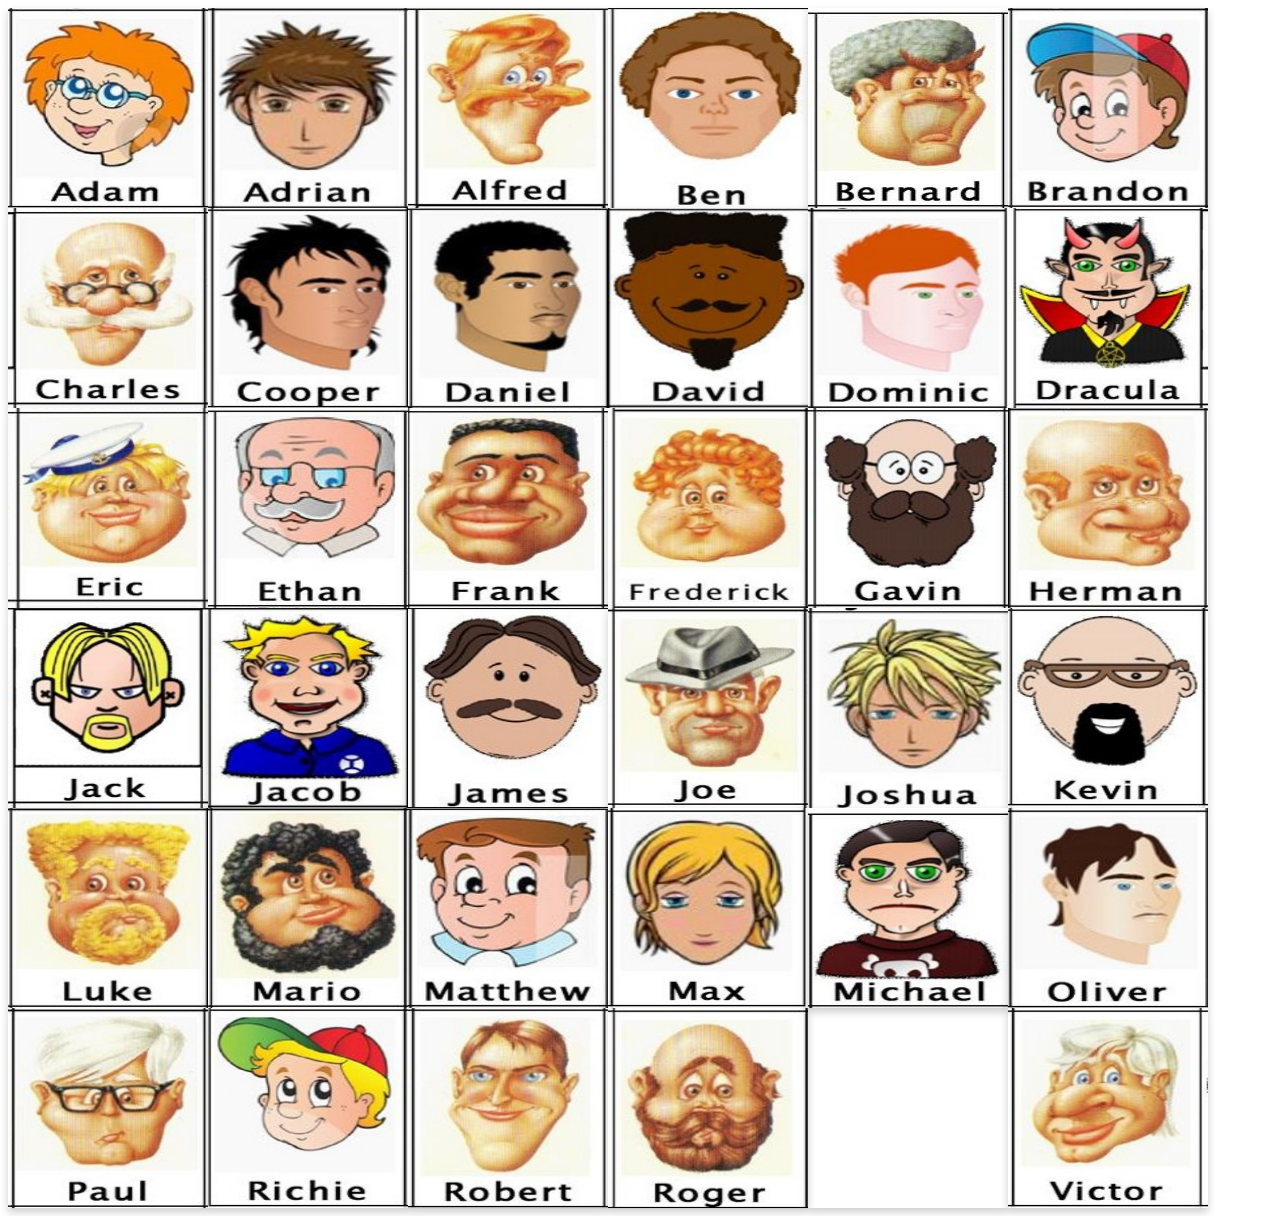
==== guess who/index.html @ 14587be9 "new push new" ====
<!DOCTYPE html>
<html>
<head>
  <meta name="viewport" content="width=device-width, initial-scale=1">
  <style>
    body {
      font-family: Arial, Helvetica, sans-serif;
    }

    #cardBox {
      position: relative;
      display: flex;
      flex-direction: row;
      flex-wrap: wrap;
    }

    .flip-card-front img,
    .flip-card-back img {
      width: 100%;
      height: 100%;
    }

    .flip-card {
      background-color: transparent;
      width: 200px;
      height: 200px;
      perspective: 1000px;
    }

    .flip-card-inner {
      position: relative;
      width: 100%;
      height: 100%;
      text-align: center;
      transition: transform 0.6s;
      transform-style: preserve-3d;
      box-shadow: 0 4px 8px 0 rgba(0, 0, 0, 0.2);
    }

    .flip .flip-card-inner {
      transform: rotateY(180deg);
    }

    .flip-card-front,
    .flip-card-back {
      position: absolute;
      width: 100%;
      height: 100%;
      -webkit-backface-visibility: hidden;
      backface-visibility: hidden;
    }

    .flip-card-front {
      background-color: #bbb;
      color: black;
    }

    .flip-card-back {
      background-color: #2980b9;
      color: white;
      transform: rotateY(180deg);
    }
  </style>
</head>

<body>

  <div id="cardBox"></div>

  <script>

    const NAMES = [
      "adam",
      "adrian",
      "alfred",
      "ben",
      "bernard",
      "brandon",
      "charles",
      "cooper",
      "daniel",
      "david",
      "domenic",
      "dracula",
      "eric",
      "ethan",
      "frank",
      "fredrick",
      "gavin",
      "herman",
      "jack",
      "jacob",
      "james",
      "joe",
      "joshua",
      "kevin",
      "luke",
      "mario",
      "matthew",
      "max",
      "michael",
      "oliver",
      "paul",
      "richie",
      "robert",
      "roger",
      "simon",
      "victor"
    ]


    let cardBox = document.querySelector("#cardBox");


    for (let i = 0; i < NAMES.length; i++) {

      console.log(i, `./img/boys/${NAMES[i]}.jpg`);
      let card = createCard(i);

      cardBox.appendChild(card);
    }



    function createCard(index) {
      
      let path = `./img/boys/${NAMES[index]}.jpg`

      let card = document.createElement("div");
      card.className = "flip-card";

      let cardInner = document.createElement("div");
      cardInner.className = "flip-card-inner";

      // front
      let cardFront = document.createElement("div");
      cardFront.className = "flip-card-front";

      let frontImg = document.createElement("img");
      frontImg.src = path;

      // back
      let cardBack = document.createElement("div");
      cardBack.className = "flip-card-back";

      let backImg = document.createElement("img");
      backImg.src = "./img/back.jpg";

      cardFront.appendChild(frontImg);
      cardBack.appendChild(backImg);

      cardInner.appendChild(cardFront);
      cardInner.appendChild(cardBack);

      card.appendChild(cardInner);

      card.addEventListener("click", () => {
        if (card.classList.contains("flip")) {
          card.classList.remove("flip");
        }
        else {
          card.classList.add("flip");
        }
      })

      return card;


    }

  </script>

</body>

</html>
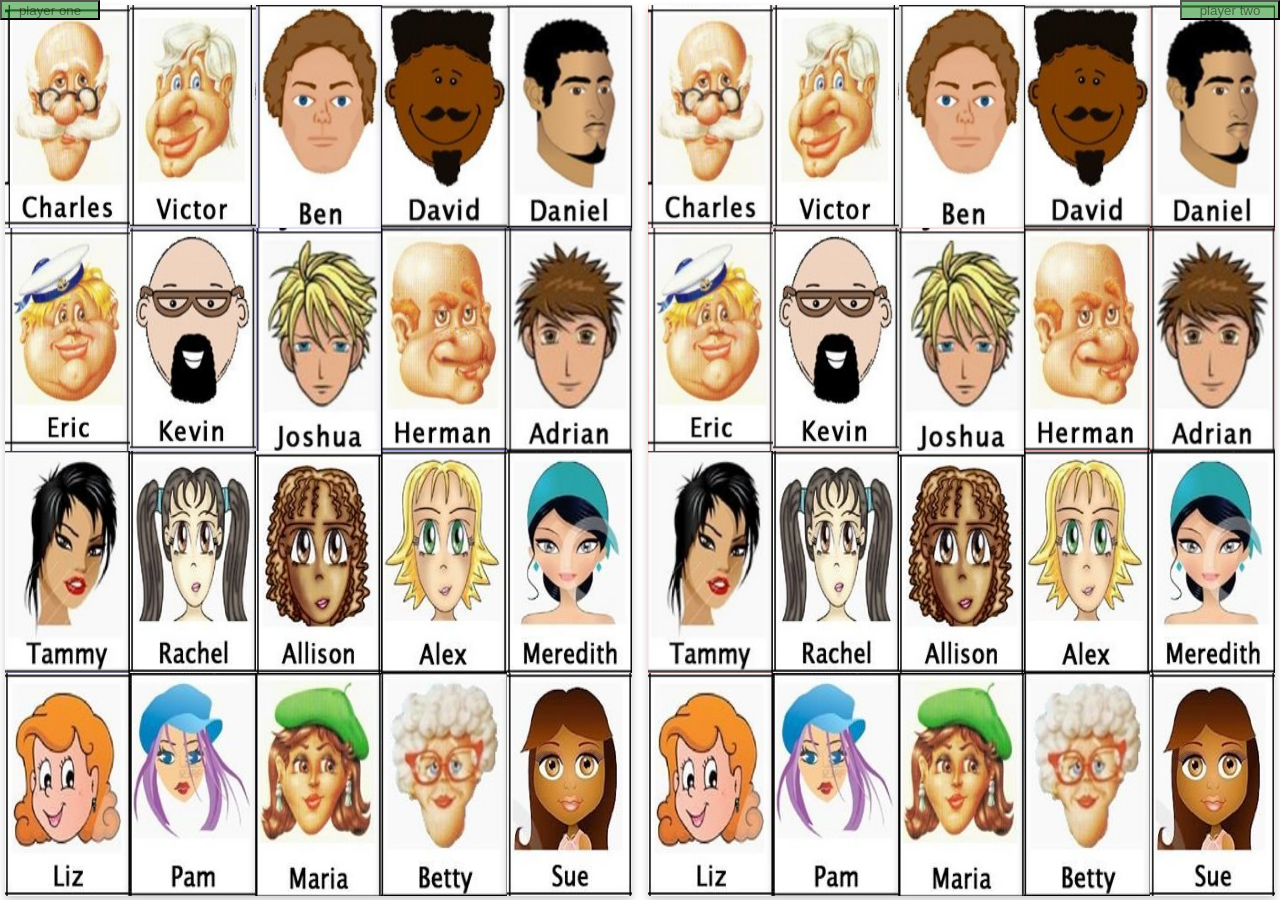
==== commit 986e6575: "guess who" ====
--- a/guess who/index.html
+++ b/guess who/index.html
@@ -1,5 +1,6 @@
 <!DOCTYPE html>
 <html>
+
 <head>
   <meta name="viewport" content="width=device-width, initial-scale=1">
   <style>
@@ -7,11 +8,28 @@
       font-family: Arial, Helvetica, sans-serif;
     }
 
-    #cardBox {
+    #cardBoxOne,
+    #cardBoxTwo {
       position: relative;
       display: flex;
       flex-direction: row;
       flex-wrap: wrap;
+      width: 49%;
+      height: 99%;
+      position: absolute;
+    }
+
+    #cardBoxOne {
+      background-color: blue;
+      left: 5px;
+      top: 5px;
+    }
+
+    #cardBoxTwo {
+      float: right;
+      background-color: red;
+      right: 5px;
+      top: 5px;
     }
 
     .flip-card-front img,
@@ -22,8 +40,8 @@
 
     .flip-card {
       background-color: transparent;
-      width: 200px;
-      height: 200px;
+      width: 20%;
+      height: 25%;
       perspective: 1000px;
     }
 
@@ -39,6 +57,7 @@
 
     .flip .flip-card-inner {
       transform: rotateY(180deg);
+      border: 1px solid black;
     }
 
     .flip-card-front,
@@ -60,16 +79,125 @@
       color: white;
       transform: rotateY(180deg);
     }
+
+    .ui {
+      position: fixed;
+      z-index: 5;
+    }
+
+    .hide {
+      visibility: hidden;
+    }
+
+    #playerOneInfo,
+    #playerTwoInfo {
+      width: 50vw;
+      height: 100vh;
+      position: fixed;
+      top: 0;
+      display: flex;
+      /* フレックスボックスを有効化 */
+      justify-content: center;
+      /* 水平方向の中央揃え */
+      align-items: center;
+      /* 垂直方向の中央揃え */
+      background-color: #b9292970;
+    }
+
+    #playerOneInfo {
+      left: 0;
+    }
+
+    #playerTwoInfo {
+      right: 0;
+    }
+
+    /*
+    open
+    */
+
+    #playerOneOpen {
+      top: 0;
+      left: 0;
+    }
+
+    #playerTwoOpen {
+      top: 0;
+      right: 0;
+    }
+
+    #playerTwoOpen,
+    #playerOneOpen {
+      z-index: 10;
+      position: fixed;
+      width: 100px;
+      height: 20px;
+      background-color: rgba(0, 128, 0, 0.479);
+      color: rgba(0, 5, 0, 0.479);
+      text-align: center;
+    }
   </style>
 </head>
 
 <body>
 
-  <div id="cardBox"></div>
+  <div id="cardBoxOne"></div>
+  <div id="cardBoxTwo"></div>
+
+  <div class="ui">
+    <button id="playerOneOpen">
+      player one
+    </button>
+    <div id="playerOneInfo" class="info hide"></div>
+
+    <button id="playerTwoOpen">
+      player two
+    </button>
+    <div id="playerTwoInfo" class="info hide"></div>
+  </div>
 
   <script>
 
-    const NAMES = [
+    const GIRLS = [
+      "alex",
+      "allison",
+      "andrea",
+      "anita",
+      "ashley",
+      "belle",
+      "betty",
+      "chelsie",
+      "cheryl",
+      "cleo",
+      "ellie",
+      "emaa",
+      "holly",
+      "karen",
+      "kate",
+      "kristy",
+      "liz",
+      "maria",
+      "meredith",
+      "nina",
+      "olivia",
+      "pam",
+      "pat",
+      "rachel",
+      "ruth",
+      "sabrina",
+      "sadie",
+      "sam",
+      "sandy",
+      "sarah",
+      "sophie",
+      "steph",
+      "sue",
+      "tammy",
+      "yoko",
+      "zoe"
+    ]
+
+    const BOYS = [
       "adam",
       "adrian",
       "alfred",
@@ -109,22 +237,8 @@
     ]
 
 
-    let cardBox = document.querySelector("#cardBox");
-
-
-    for (let i = 0; i < NAMES.length; i++) {
-
-      console.log(i, `./img/boys/${NAMES[i]}.jpg`);
-      let card = createCard(i);
-
-      cardBox.appendChild(card);
-    }
-
-
-
-    function createCard(index) {
-      
-      let path = `./img/boys/${NAMES[index]}.jpg`
+
+    function createCard(path) {
 
       let card = document.createElement("div");
       card.className = "flip-card";
@@ -168,6 +282,71 @@
 
     }
 
+
+    window.onload = function () {
+      let boyPath = Array.from(BOYS, (name) => `./img/boys/${name}.jpg`).sort(() => Math.random() - 0.5).slice(0, 10);
+      let girlPath = Array.from(GIRLS, (name) => `./img/girls/${name}.jpg`).sort(() => Math.random() - 0.5).slice(0, 10);
+
+      let combined = boyPath.concat(girlPath);
+
+      console.log(combined.length);
+
+      let cardBox = document.querySelector("#cardBoxOne");
+      let cardBoxTwo = document.querySelector("#cardBoxTwo");
+
+
+      for (let i = 0; i < combined.length; i++) {
+
+        let card = createCard(combined[i]);
+        cardBox.appendChild(card);
+
+        let cardTwo = createCard(combined[i]);
+        cardBoxTwo.appendChild(cardTwo);
+      }
+
+
+      let playerOneOpen = document.querySelector("#playerOneOpen");
+      let playerOneInfo = document.querySelector("#playerOneInfo");
+
+
+      let playerTwoOpen = document.querySelector("#playerTwoOpen");
+      let playerTwoInfo = document.querySelector("#playerTwoInfo");
+
+      let oneIndex = Math.floor(Math.random() * combined.length);
+      let twoIndex = Math.floor(Math.random() * combined.length);
+
+      let oneCard = createCard(combined[oneIndex]);
+      let twoCard = createCard(combined[twoIndex]);
+
+      playerOneInfo.appendChild(oneCard);
+      playerTwoInfo.appendChild(twoCard);
+
+
+      playerOneOpen.addEventListener("click", () => {
+
+        if (playerOneInfo.classList.contains("hide")) {
+          playerOneInfo.classList.remove("hide");
+        }
+        else {
+          playerOneInfo.classList.add("hide");
+        }
+
+      });
+
+      playerTwoOpen.addEventListener("click", () => {
+
+        console.log("hi")
+
+        if (playerTwoInfo.classList.contains("hide")) {
+          playerTwoInfo.classList.remove("hide");
+        }
+        else {
+          playerTwoInfo.classList.add("hide");
+        }
+
+      });
+    }
+
   </script>
 
 </body>
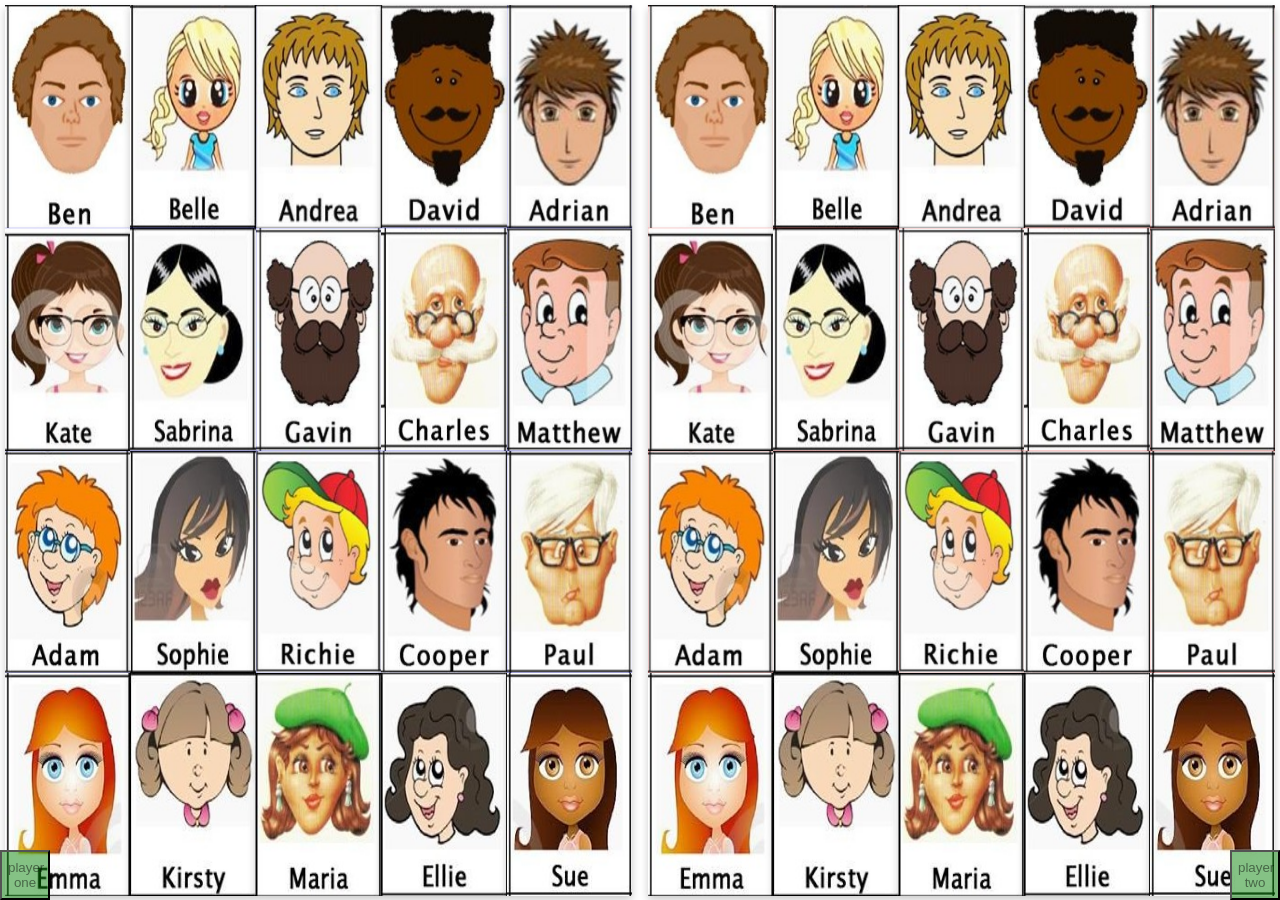
==== commit 0e449a7b: "guess who" ====
--- a/guess who/index.html
+++ b/guess who/index.html
@@ -3,140 +3,9 @@
 
 <head>
   <meta name="viewport" content="width=device-width, initial-scale=1">
-  <style>
-    body {
-      font-family: Arial, Helvetica, sans-serif;
-    }
-
-    #cardBoxOne,
-    #cardBoxTwo {
-      position: relative;
-      display: flex;
-      flex-direction: row;
-      flex-wrap: wrap;
-      width: 49%;
-      height: 99%;
-      position: absolute;
-    }
-
-    #cardBoxOne {
-      background-color: blue;
-      left: 5px;
-      top: 5px;
-    }
-
-    #cardBoxTwo {
-      float: right;
-      background-color: red;
-      right: 5px;
-      top: 5px;
-    }
-
-    .flip-card-front img,
-    .flip-card-back img {
-      width: 100%;
-      height: 100%;
-    }
-
-    .flip-card {
-      background-color: transparent;
-      width: 20%;
-      height: 25%;
-      perspective: 1000px;
-    }
-
-    .flip-card-inner {
-      position: relative;
-      width: 100%;
-      height: 100%;
-      text-align: center;
-      transition: transform 0.6s;
-      transform-style: preserve-3d;
-      box-shadow: 0 4px 8px 0 rgba(0, 0, 0, 0.2);
-    }
-
-    .flip .flip-card-inner {
-      transform: rotateY(180deg);
-      border: 1px solid black;
-    }
-
-    .flip-card-front,
-    .flip-card-back {
-      position: absolute;
-      width: 100%;
-      height: 100%;
-      -webkit-backface-visibility: hidden;
-      backface-visibility: hidden;
-    }
-
-    .flip-card-front {
-      background-color: #bbb;
-      color: black;
-    }
-
-    .flip-card-back {
-      background-color: #2980b9;
-      color: white;
-      transform: rotateY(180deg);
-    }
-
-    .ui {
-      position: fixed;
-      z-index: 5;
-    }
-
-    .hide {
-      visibility: hidden;
-    }
-
-    #playerOneInfo,
-    #playerTwoInfo {
-      width: 50vw;
-      height: 100vh;
-      position: fixed;
-      top: 0;
-      display: flex;
-      /* フレックスボックスを有効化 */
-      justify-content: center;
-      /* 水平方向の中央揃え */
-      align-items: center;
-      /* 垂直方向の中央揃え */
-      background-color: #b9292970;
-    }
-
-    #playerOneInfo {
-      left: 0;
-    }
-
-    #playerTwoInfo {
-      right: 0;
-    }
-
-    /*
-    open
-    */
-
-    #playerOneOpen {
-      top: 0;
-      left: 0;
-    }
-
-    #playerTwoOpen {
-      top: 0;
-      right: 0;
-    }
-
-    #playerTwoOpen,
-    #playerOneOpen {
-      z-index: 10;
-      position: fixed;
-      width: 100px;
-      height: 20px;
-      background-color: rgba(0, 128, 0, 0.479);
-      color: rgba(0, 5, 0, 0.479);
-      text-align: center;
-    }
-  </style>
+  
+  <link rel="stylesheet" href="./guessWho.css">
+  
 </head>
 
 <body>
@@ -156,198 +25,7 @@
     <div id="playerTwoInfo" class="info hide"></div>
   </div>
 
-  <script>
-
-    const GIRLS = [
-      "alex",
-      "allison",
-      "andrea",
-      "anita",
-      "ashley",
-      "belle",
-      "betty",
-      "chelsie",
-      "cheryl",
-      "cleo",
-      "ellie",
-      "emaa",
-      "holly",
-      "karen",
-      "kate",
-      "kristy",
-      "liz",
-      "maria",
-      "meredith",
-      "nina",
-      "olivia",
-      "pam",
-      "pat",
-      "rachel",
-      "ruth",
-      "sabrina",
-      "sadie",
-      "sam",
-      "sandy",
-      "sarah",
-      "sophie",
-      "steph",
-      "sue",
-      "tammy",
-      "yoko",
-      "zoe"
-    ]
-
-    const BOYS = [
-      "adam",
-      "adrian",
-      "alfred",
-      "ben",
-      "bernard",
-      "brandon",
-      "charles",
-      "cooper",
-      "daniel",
-      "david",
-      "domenic",
-      "dracula",
-      "eric",
-      "ethan",
-      "frank",
-      "fredrick",
-      "gavin",
-      "herman",
-      "jack",
-      "jacob",
-      "james",
-      "joe",
-      "joshua",
-      "kevin",
-      "luke",
-      "mario",
-      "matthew",
-      "max",
-      "michael",
-      "oliver",
-      "paul",
-      "richie",
-      "robert",
-      "roger",
-      "simon",
-      "victor"
-    ]
-
-
-
-    function createCard(path) {
-
-      let card = document.createElement("div");
-      card.className = "flip-card";
-
-      let cardInner = document.createElement("div");
-      cardInner.className = "flip-card-inner";
-
-      // front
-      let cardFront = document.createElement("div");
-      cardFront.className = "flip-card-front";
-
-      let frontImg = document.createElement("img");
-      frontImg.src = path;
-
-      // back
-      let cardBack = document.createElement("div");
-      cardBack.className = "flip-card-back";
-
-      let backImg = document.createElement("img");
-      backImg.src = "./img/back.jpg";
-
-      cardFront.appendChild(frontImg);
-      cardBack.appendChild(backImg);
-
-      cardInner.appendChild(cardFront);
-      cardInner.appendChild(cardBack);
-
-      card.appendChild(cardInner);
-
-      card.addEventListener("click", () => {
-        if (card.classList.contains("flip")) {
-          card.classList.remove("flip");
-        }
-        else {
-          card.classList.add("flip");
-        }
-      })
-
-      return card;
-
-
-    }
-
-
-    window.onload = function () {
-      let boyPath = Array.from(BOYS, (name) => `./img/boys/${name}.jpg`).sort(() => Math.random() - 0.5).slice(0, 10);
-      let girlPath = Array.from(GIRLS, (name) => `./img/girls/${name}.jpg`).sort(() => Math.random() - 0.5).slice(0, 10);
-
-      let combined = boyPath.concat(girlPath);
-
-      console.log(combined.length);
-
-      let cardBox = document.querySelector("#cardBoxOne");
-      let cardBoxTwo = document.querySelector("#cardBoxTwo");
-
-
-      for (let i = 0; i < combined.length; i++) {
-
-        let card = createCard(combined[i]);
-        cardBox.appendChild(card);
-
-        let cardTwo = createCard(combined[i]);
-        cardBoxTwo.appendChild(cardTwo);
-      }
-
-
-      let playerOneOpen = document.querySelector("#playerOneOpen");
-      let playerOneInfo = document.querySelector("#playerOneInfo");
-
-
-      let playerTwoOpen = document.querySelector("#playerTwoOpen");
-      let playerTwoInfo = document.querySelector("#playerTwoInfo");
-
-      let oneIndex = Math.floor(Math.random() * combined.length);
-      let twoIndex = Math.floor(Math.random() * combined.length);
-
-      let oneCard = createCard(combined[oneIndex]);
-      let twoCard = createCard(combined[twoIndex]);
-
-      playerOneInfo.appendChild(oneCard);
-      playerTwoInfo.appendChild(twoCard);
-
-
-      playerOneOpen.addEventListener("click", () => {
-
-        if (playerOneInfo.classList.contains("hide")) {
-          playerOneInfo.classList.remove("hide");
-        }
-        else {
-          playerOneInfo.classList.add("hide");
-        }
-
-      });
-
-      playerTwoOpen.addEventListener("click", () => {
-
-        console.log("hi")
-
-        if (playerTwoInfo.classList.contains("hide")) {
-          playerTwoInfo.classList.remove("hide");
-        }
-        else {
-          playerTwoInfo.classList.add("hide");
-        }
-
-      });
-    }
-
-  </script>
+  <script src="./guessWho.js"></script>
 
 </body>
 
--- a/guess who/guessWho.css
+++ b/guess who/guessWho.css
@@ -0,0 +1,132 @@
+ body {
+     font-family: Arial, Helvetica, sans-serif;
+ }
+
+ #cardBoxOne,
+ #cardBoxTwo {
+     position: relative;
+     display: flex;
+     flex-direction: row;
+     flex-wrap: wrap;
+     width: 49%;
+     height: 99%;
+     position: absolute;
+ }
+
+ #cardBoxOne {
+     background-color: blue;
+     left: 5px;
+     top: 5px;
+ }
+
+ #cardBoxTwo {
+     float: right;
+     background-color: red;
+     right: 5px;
+     top: 5px;
+ }
+
+ .flip-card-front img,
+ .flip-card-back img {
+     width: 100%;
+     height: 100%;
+ }
+
+ .flip-card {
+     background-color: transparent;
+     width: 20%;
+     height: 25%;
+     perspective: 1000px;
+ }
+
+ .flip-card-inner {
+     position: relative;
+     width: 100%;
+     height: 100%;
+     text-align: center;
+     transition: transform 0.6s;
+     transform-style: preserve-3d;
+     box-shadow: 0 4px 8px 0 rgba(0, 0, 0, 0.2);
+ }
+
+ .flip .flip-card-inner {
+     transform: rotateY(180deg);
+     border: 1px solid black;
+ }
+
+ .flip-card-front,
+ .flip-card-back {
+     position: absolute;
+     width: 100%;
+     height: 100%;
+     -webkit-backface-visibility: hidden;
+     backface-visibility: hidden;
+ }
+
+ .flip-card-front {
+     background-color: #bbb;
+     color: black;
+ }
+
+ .flip-card-back {
+     background-color: #2980b9;
+     color: white;
+     transform: rotateY(180deg);
+ }
+
+ .ui {
+     position: fixed;
+     z-index: 5;
+ }
+
+ .hide {
+     visibility: hidden;
+ }
+
+ #playerOneInfo,
+ #playerTwoInfo {
+     width: 50vw;
+     height: 100vh;
+     position: fixed;
+     top: 0;
+     display: flex;
+     /* フレックスボックスを有効化 */
+     justify-content: center;
+     /* 水平方向の中央揃え */
+     align-items: center;
+     /* 垂直方向の中央揃え */
+     background-color: #b9292970;
+ }
+
+ #playerOneInfo {
+     left: 0;
+ }
+
+ #playerTwoInfo {
+     right: 0;
+ }
+
+ /*
+    open
+    */
+
+ #playerOneOpen {
+     bottom: 0;
+     left: 0;
+ }
+
+ #playerTwoOpen {
+     bottom: 0;
+     right: 0;
+ }
+
+ #playerTwoOpen,
+ #playerOneOpen {
+     z-index: 10;
+     position: fixed;
+     width: 50px;
+     height: 50px;
+     background-color: rgba(0, 128, 0, 0.479);
+     color: rgba(0, 5, 0, 0.479);
+     text-align: center;
+ }
